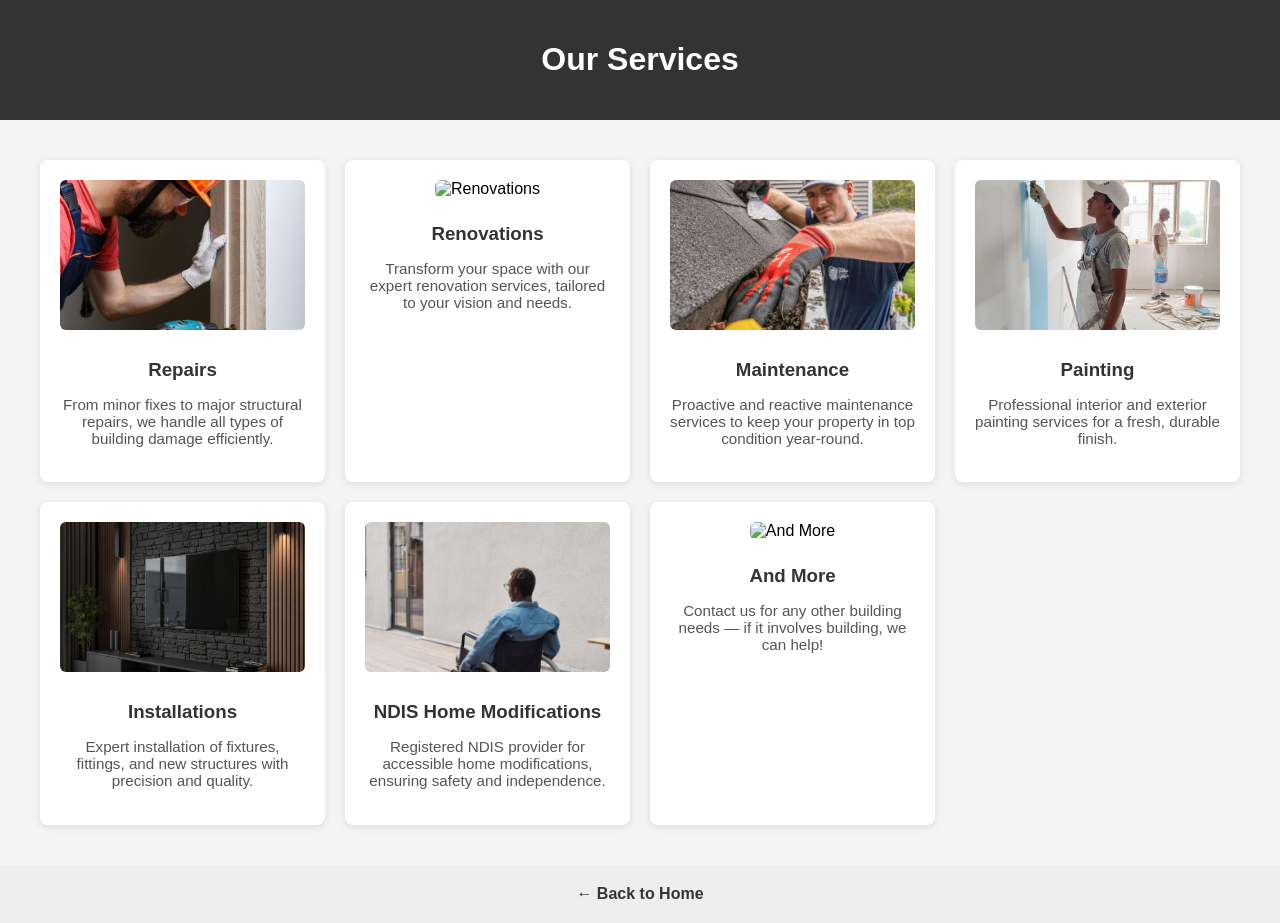
==== services-maintenance.html @ 58e8b1dd "Add services maintenance HTML page This file contains the HTML structure for the services maintenanc" ====
<!DOCTYPE html>
<html lang="en">
<head>
  <meta charset="UTF-8">
  <title>Service Details</title>
  <link rel="stylesheet" href="style.css"> <!-- Update path if your CSS is in a folder -->
  <style>
    body {
      font-family: Arial, sans-serif;
      margin: 0;
      background-color: #f4f4f4;
    }

    header {
      background-color: #333;
      color: white;
      padding: 20px;
      text-align: center;
    }

    .services-grid {
      display: grid;
      grid-template-columns: repeat(auto-fit, minmax(250px, 1fr));
      gap: 20px;
      padding: 40px;
    }

    .service-card {
      background: white;
      border-radius: 8px;
      box-shadow: 0 2px 8px rgba(0,0,0,0.1);
      padding: 20px;
      text-align: center;
    }

    .service-card img {
      width: 100%;
      height: 150px;
      object-fit: cover;
      border-radius: 6px;
      margin-bottom: 15px;
    }

    .service-card h3 {
      margin: 10px 0;
      color: #333;
    }

    .service-card p {
      font-size: 0.95rem;
      color: #555;
    }

    footer {
      text-align: center;
      padding: 20px;
      background-color: #eee;
    }

    footer a {
      color: #333;
      text-decoration: none;
      font-weight: bold;
    }
  </style>
</head>
<body>
  <header>
    <h1>Our Services</h1>
  </header>

  <section class="services-grid">
    <div class="service-card">
      <img src="images/home-repair.jpg" alt="Repairs">
      <h3>Repairs</h3>
      <p>From minor fixes to major structural repairs, we handle all types of building damage efficiently.</p>
    </div>

    <div class="service-card">
      <img src="images/home-renovations.jpg" alt="Renovations">
      <h3>Renovations</h3>
      <p>Transform your space with our expert renovation services, tailored to your vision and needs.</p>
    </div>

    <div class="service-card">
      <img src="images/home-maintenance.jpg" alt="Maintenance">
      <h3>Maintenance</h3>
      <p>Proactive and reactive maintenance services to keep your property in top condition year-round.</p>
    </div>

    <div class="service-card">
      <img src="images/home-painting.jpg" alt="Painting">
      <h3>Painting</h3>
      <p>Professional interior and exterior painting services for a fresh, durable finish.</p>
    </div>

    <div class="service-card">
      <img src="images/home-installation.jpg" alt="Installations">
      <h3>Installations</h3>
      <p>Expert installation of fixtures, fittings, and new structures with precision and quality.</p>
    </div>

    <div class="service-card">
      <img src="images/ndis-home.jpg" alt="NDIS Home Modifications">
      <h3>NDIS Home Modifications</h3>
      <p>Registered NDIS provider for accessible home modifications, ensuring safety and independence.</p>
    </div>

    <div class="service-card">
      <img src="images/and-more.jpg" alt="And More">
      <h3>And More</h3>
      <p>Contact us for any other building needs — if it involves building, we can help!</p>
    </div>
  </section>

  <footer>
    <a href="index.html">← Back to Home</a>
  </footer>
</body>
</html>
---- style.css ----
/*
 * GENERAL STYLING
 * Matches the requested font ('Inter') and sets up common elements.
 */
:root {
    /* Mapped from user's new palette */
    --color-primary: #E94E1B;     /* Primary Red-Orange (Main accent, logo, buttons, headers) */
    --color-secondary: #E94E1B;   /* Used for accent lines, link hovers (Matching Primary) */
    --color-primary-darker: #Eb493a; /* Darker Red-Orange for hover states */
    --color-text-main: #000000;   /* True Black (Main text, strong contrast) */
    --color-text: #333333;        /* Dark Gray (Secondary text, body text) */
    --color-light: #F4F4F4;       /* Light Gray (Backgrounds, borders) */
    --color-white: #FFFFFF;       /* White (Background or text contrast) */

    --font-primary: 'Inter', sans-serif;
}

* {
    box-sizing: border-box;
    margin: 0;
    padding: 0;
}

body {
    font-family: var(--font-primary);
    line-height: 1.6;
    color: var(--color-text); /* Using Dark Gray for softer body text */
    background-color: var(--color-white);
    scroll-behavior: smooth;
}

.container {
    width: 90%;
    max-width: 1200px;
    margin: 0 auto;
    padding: 0 15px;
}

section {
    padding: 80px 0;
    overflow-x: hidden;
}

h1, h2, h3, h4 {
    color: var(--color-text-main); /* Using True Black for headers */
    font-weight: 700;
    line-height: 1.2;
}

h2.section-title {
    text-align: center;
    font-size: 2.5em;
    margin-bottom: 10px;
    position: relative;
}

h2.section-title::after {
    content: '';
    display: block;
    width: 60px;
    height: 4px;
    background-color: var(--color-secondary); /* Primary Red-Orange accent line */
    margin: 10px auto 30px;
    border-radius: 2px;
}

.section-subtitle {
    text-align: center;
    font-size: 1.1em;
    color: var(--color-text);
    margin-bottom: 40px;
}

/* BUTTON STYLES */
.btn-primary, .btn-secondary {
    display: inline-block;
    padding: 10px 25px;
    border-radius: 50px;
    text-decoration: none;
    font-weight: 600;
    transition: background-color 0.3s, transform 0.2s;
    text-transform: uppercase;
    font-size: 0.9em;
}

.btn-primary {
    background-color: var(--color-primary);
    color: var(--color-white);
    border: 2px solid var(--color-primary);
}

.btn-primary:hover {
    background-color: var(--color-primary-darker); /* Darker Red-Orange */
    border-color: var(--color-primary-darker);
    transform: translateY(-2px);
}

.btn-secondary {
    background-color: transparent;
    color: var(--color-primary);
    border: 2px solid var(--color-primary);
}

.btn-secondary:hover {
    background-color: var(--color-primary);
    color: var(--color-white);
}

/*
 * HEADER & NAVIGATION
 */
.site-header {
    position: relative;
    top: 0;
    z-index: 1000;
    transition: background-color 0.3s;
    box-shadow: 0 2px 5px rgba(0, 0, 0, 0.1);
}
/* Increase this value to match your actual header height */
main, .hero-section { 
    margin-top: 80px; /* Try 80px or 100px if 20px isn't enough */
}
/* Top Bar (Contact Info) */
.top-bar {
    background-color: var(--color-text-main); /* Black for strong top bar contrast */
    color: var(--color-light);
    font-size: 0.8em;
    padding: 8px 0;
}

.top-contact {
    display: flex;
    justify-content: flex-end;
    gap: 25px;
}

.top-contact i {
    margin-right: 5px;
}

.top-contact span:first-child {
    margin-right: auto;
    font-weight: 600;
    color: var(--color-primary); /* Primary Red-Orange for emergency highlight */
}

/* Main Navigation */
.main-nav {
    background-color: var(--color-white);
}

.main-nav .container {
    display: flex;
    justify-content: space-between;
    align-items: center;
    padding: 15px 15px;
}

.logo {
    display: flex;
    align-items: center;
    text-decoration: none;
    color: var(--color-text);
}

.logo img {
    height: 50px;
    margin-right: 15px;
}

.logo h1 {
    font-size: 1.5em;
    margin: 0;
    color: var(--color-text-main); /* Black */
}

.logo h2 {
    font-size: 0.8em;
    font-weight: 400;
    color: var(--color-text); /* Dark Gray */
    margin: 0;
    text-transform: uppercase;
}

.nav-links {
    list-style: none;
    display: flex;
    gap: 25px;
}

.nav-links a {
    text-decoration: none;
    color: var(--color-text);
    font-weight: 600;
    padding: 5px 0;
    position: relative;
    transition: color 0.3s;
}

.nav-links a:hover,
.nav-links a.active {
    color: var(--color-secondary); /* Primary Red-Orange */
}

.nav-links a.active::after {
    content: '';
    position: absolute;
    bottom: -5px;
    left: 0;
    width: 100%;
    height: 2px;
    background-color: var(--color-secondary); /* Primary Red-Orange */
}

.hamburger-menu {
    display: none;
    background: none;
    border: none;
    font-size: 1.5em;
    cursor: pointer;
    color: var(--color-primary);
}

/*
 * HERO SECTION
 */
.hero-section {
    background-image: url('images/homerenovation.jpg') !important;
    background-repeat: no-repeat !important;
    background-position: center center !important;
    background-size: cover !important;
    width: 100% !important;
    min-height: 60vh !important;
    display: flex !important;
    align-items: center !important;
    justify-content: center !important;
    position: relative;
    z-index: 1;
}
.hero-overlay {
    position: absolute;
    top: 0;
    left: 0;
    right: 0;
    bottom: 0;
    background-color: rgba(0, 0, 0, 0.5);
}

.hero-content {
    position: relative;
    z-index: 10;
}

.hero-content h1 {
    font-size: 3.5em;
    margin-bottom: 10px;
    color: var(--color-white);
}

.hero-subtitle {
    font-size: 1.5em;
    font-weight: 300;
    margin-bottom: 20px;
    color: var(--color-light);
    letter-spacing: 2px;
}

.hero-description {
    font-size: 1.1em;
    margin-bottom: 30px;
    font-weight: 300;
}

/*
 * PRIMARY SERVICES (Clickable Links)
 */
.primary-services {
    background-color: var(--color-light);
    padding: 50px 0;
}

.service-links-grid {
    display: grid;
    grid-template-columns: repeat(auto-fit, minmax(300px, 1fr));
    gap: 30px;
    align-items: stretch; /* This forces all cards in a row to match the tallest one */
}

.service-card {
    display: flex;          /* Changed from block */
    flex-direction: column; /* Stacks content top-to-bottom */
    background-color: var(--color-white);
    padding: 30px;
    border-radius: 8px;
    text-decoration: none;
    color: var(--color-text);
    box-shadow: 0 4px 10px rgba(0, 0, 0, 0.1);
    transition: transform 0.3s, box-shadow 0.3s;
    text-align: center;
    height: 100%;           /* Fill the grid height */
}

.service-card p {
    font-size: 0.95rem;
    margin-bottom: 15px;
    flex-grow: 1;           /* THIS IS THE TRICK: It grows to fill extra space, pushing the link down */
}

.service-card i {
    font-size: 3em;
    color: var(--color-secondary); /* Primary Red-Orange */
    margin-bottom: 15px;
}

.service-card h3 {
    margin-bottom: 10px;
    color: var(--color-primary);
    font-size: 1.4em;
}

.service-card p {
    font-size: 0.95rem;
    margin-bottom: 15px;
    flex-grow: 1; /* Add this line to push the link down */
    display: flex;
    align-items: center; /* This centers the text vertically in the extra space */0
}

.cta-link {
    display: block;
    color: var(--color-secondary); /* Primary Red-Orange */
    font-weight: 600;
}

/*
 * SERVICES OVERVIEW
 */
.services-overview {
    background-color: var(--color-white);
}

.service-list-grid {
    display: grid;
    grid-template-columns: repeat(auto-fit, minmax(250px, 1fr));
    gap: 30px;
    margin-top: 40px;
}

.services-overview h3 {
    font-size: 1.3em;
    margin-bottom: 10px;
    border-left: 4px solid var(--color-secondary); /* Primary Red-Orange border */
    padding-left: 10px;
}

.services-overview div {
    padding: 20px;
    border-radius: 5px;
    background-color: var(--color-light);
}

/*
 * SERVICE AREAS
 */
.service-areas-section {
    background-color: var(--color-white);
}

.area-list {
    columns: 4;
    -webkit-columns: 4;
    -moz-columns: 4;
    list-style-type: none;
    padding: 0;
    font-size: 1em;
    margin: 0 auto;
    max-width: 900px;
    padding-top: 20px;
}

.area-list li {
    padding: 5px 0;
    color: var(--color-text);
}


/*
 * ABOUT US
 */
.about-section {
    background-color: var(--color-light);
}

.about-section p {
    margin-bottom: 15px;
    text-align: justify;
}

/*
 * NDIS SECTION
 */
.ndis-section {
    background-color: var(--color-light); /* Changed light blue to Light Gray */
    text-align: center;
}

.ndis-content-wrapper {
    max-width: 800px;
    margin: 0 auto;
}

.ndis-logo {
    height: 80px;
    margin-bottom: 20px;
}

.ndis-content-wrapper h2 {
    color: var(--color-primary); /* Changed to Primary Red-Orange */
}

.ndis-content-wrapper p {
    font-size: 1.1em;
    margin-bottom: 20px;
}

/*
 * PORTFOLIO
 */
.portfolio {
    background-color: var(--color-white);
}

.portfolio-grid {
    display: grid;
    grid-template-columns: 1fr;
    gap: 50px;
}

.portfolio-item {
    padding: 20px;
    border: 1px solid #ddd;
    border-radius: 8px;
}

.portfolio-item h3 {
    margin-bottom: 15px;
    color: var(--color-secondary); /* Primary Red-Orange */
    font-size: 1.6em;
}

.image-pair-gallery {
    display: flex;
    flex-wrap: wrap;
    gap: 20px;
    justify-content: center;
    margin: 20px 0;
}

.image-pair-gallery img {
    width: 100%;
    max-width: 45%;
    height: auto;
    border-radius: 5px;
    box-shadow: 0 2px 4px rgba(0, 0, 0, 0.1);
    object-fit: cover;
}

.contact-cta-text {
    text-align: center;
    margin-top: 40px;
    font-size: 1.2em;
}

.contact-cta-link {
    color: var(--color-secondary); /* Primary Red-Orange */
    font-weight: 600;
    text-decoration: none;
}

.contact-cta-link:hover {
    text-decoration: underline;
}

/*
 * TESTIMONIALS
 */
.testimonials {
    background-color: var(--color-light);
}

.testimonial-grid {
    display: grid;
    grid-template-columns: repeat(auto-fit, minmax(300px, 1fr));
    gap: 30px;
    margin-top: 40px;
}

.testimonial-item {
    background-color: var(--color-white);
    padding: 25px;
    border-radius: 8px;
    box-shadow: 0 4px 8px rgba(0, 0, 0, 0.05);
    border-left: 5px solid var(--color-secondary); /* Primary Red-Orange accent */
}

.testimonial-item .quote {
    font-style: italic;
    margin-bottom: 15px;
    color: var(--color-text);
    font-size: 0.95em;
}

.testimonial-author {
    font-weight: 700;
    text-align: right;
    color: var(--color-primary);
}

/*
 * CONTACT SECTION (FORM)
 */
.contact-section {
    background-color: var(--color-white);
}

.contact-grid {
    display: grid;
    grid-template-columns: 1fr 1.5fr;
    gap: 50px;
    align-items: flex-start;
}

.contact-info-col h2 {
    font-size: 2em;
    margin-bottom: 20px;
}

.contact-details {
    margin-top: 30px;
}

.contact-details p {
    margin-bottom: 15px;
    font-size: 1.1em;
}

.contact-details a {
    color: var(--color-secondary); /* Primary Red-Orange */
    text-decoration: none;
}

.emergency-contact {
    font-weight: 600;
    color: var(--color-primary); /* Primary Red-Orange for emergency highlight */
}

/* Form Styles */
.contact-form-col h3 {
    color: var(--color-primary);
    margin-bottom: 20px;
    font-size: 1.8em;
}

.contact-form {
    background-color: var(--color-light);
    padding: 30px;
    border-radius: 8px;
    box-shadow: 0 4px 10px rgba(0, 0, 0, 0.1);
}

.form-group {
    margin-bottom: 18px;
}

.form-group label {
    display: block;
    font-weight: 600;
    margin-bottom: 5px;
    color: var(--color-text);
}

.form-group input[type="text"],
.form-group input[type="email"],
.form-group input[type="tel"],
.form-group textarea {
    width: 100%;
    padding: 12px;
    border: 1px solid #ccc;
    border-radius: 5px;
    font-size: 1em;
    font-family: var(--font-primary);
    transition: border-color 0.3s;
}

.form-group input:focus,
.form-group textarea:focus {
    border-color: var(--color-secondary); /* Primary Red-Orange focus border */
    outline: none;
}

/*
 * FOOTER
 */
.site-footer {
    background-color: var(--color-text-main); /* Black footer for strong contrast */
    color: var(--color-light);
    padding: 50px 0 20px;
}

.footer-content {
    display: grid;
    grid-template-columns: repeat(auto-fit, minmax(200px, 1fr));
    gap: 30px;
    border-bottom: 1px solid rgba(255, 255, 255, 0.1);
    padding-bottom: 30px;
    margin-bottom: 20px;
}

.footer-column h4 {
    color: var(--color-white);
    font-size: 1.2em;
    margin-bottom: 15px;
}

.footer-column a {
    color: var(--color-light);
    text-decoration: none;
    transition: color 0.3s;
}

.footer-column a:hover {
    color: var(--color-secondary); /* Primary Red-Orange */
}

.logo-footer {
    display: flex;
    align-items: center;
    margin-bottom: 15px;
}

.logo-footer img {
    height: 40px;
}

.logo-footer h3, .logo-footer h4 {
    color: var(--color-white);
    margin: 0;
    line-height: 1.2;
}

.logo-footer h3 {
    font-size: 1.2em;
}

.logo-footer h4 {
    font-size: 0.7em;
    font-weight: 300;
}

.footer-column ul {
    list-style: none;
}

.footer-column ul li {
    margin-bottom: 8px;
}

.contact-info-footer i {
    margin-right: 10px;
}

.social-links {
    margin-top: 20px;
    display: flex;
    gap: 15px;
}

.social-links a {
    display: inline-flex;
    justify-content: center;
    align-items: center;
    width: 35px;
    height: 35px;
    border: 1px solid var(--color-light);
    border-radius: 50%;
    font-size: 1.1em;
    color: var(--color-light);
    transition: background-color 0.3s, color 0.3s;
}

.social-links a:hover {
    background-color: var(--color-secondary); /* Primary Red-Orange */
    border-color: var(--color-secondary);
    color: var(--color-white);
}

.footer-bottom {
    text-align: center;
    font-size: 0.85em;
    padding-top: 10px;
}

.ndis-provider-footer {
    margin-top: 5px;
    color: #aaa;
}

/*
 * COOKIE CONSENT BANNER
 */
.cookie-consent {
    position: fixed;
    bottom: 0;
    left: 0;
    right: 0;
    background-color: rgba(0, 0, 0, 0.9);
    color: var(--color-white);
    padding: 15px 20px;
    display: none;
    justify-content: space-between;
    align-items: center;
    font-size: 0.9em;
    z-index: 10000;
}

.cookie-consent a {
    color: var(--color-secondary); /* Primary Red-Orange */
    text-decoration: none;
}

.cookie-accept-btn {
    background-color: var(--color-secondary); /* Primary Red-Orange */
    color: var(--color-white);
    border: none;
    padding: 8px 15px;
    border-radius: 5px;
    cursor: pointer;
    font-weight: 600;
    transition: background-color 0.3s;
}

.cookie-accept-btn:hover {
    background-color: var(--color-primary-darker); /* Darker Red-Orange */
}

/*
 * SCROLL EFFECT ANIMATION CLASSES
 */
.fade-in-on-scroll {
    opacity: 0;
    transform: translateY(20px);
    transition: opacity 0.6s ease-out, transform 0.6s ease-out;
}

.fade-in-on-scroll.visible {
    opacity: 1;
    transform: translateY(0);
}

/*
 * RESPONSIVE DESIGN (Media Queries)
 */

/* Tablets and smaller desktops */
@media (max-width: 1024px) {
    .area-list {
        columns: 3;
        -webkit-columns: 3;
        -moz-columns: 3;
    }
}

/* Mobile devices */
@media (max-width: 768px) {
    .top-bar {
        padding: 5px 0;
    }
    
    .top-contact {
        flex-direction: column;
        align-items: flex-start;
        gap: 5px;
    }
    .top-contact span:first-child {
        margin-right: 0;
        text-align: center;
        width: 100%;
    }

    .main-nav .container {
        flex-wrap: wrap;
    }

    .logo {
        margin-bottom: 10px;
    }

    .logo h1 {
        font-size: 1.2em;
    }

    .logo h2 {
        font-size: 0.7em;
    }

    .hamburger-menu {
        display: block;
        order: 2;
        margin-left: auto;
    }

    .nav-links {
        flex-direction: row;
        width: 100%;
        display: none;
        order: 3;
        padding-top: 15px;
    }

    .nav-links.active {
        display: flex;
    }

    .nav-links li {
        text-align: center;
        padding: 10px 0;
        border-top: 1px solid #eee;
    }
    
    .nav-links a {
        padding: 10px 0;
        display: block;
    }

    .hero-content h1 {
        font-size: 2.5em;
    }

    .hero-subtitle {
        font-size: 1.2em;
    }
    
    .contact-grid {
        grid-template-columns: 1fr;
        gap: 30px;
    }

    .area-list {
        columns: 2;
        -webkit-columns: 2;
        -moz-columns: 2;
    }

    .image-pair-gallery img {
        max-width: 100%;
    }

    .footer-content {
        grid-template-columns: 1fr;
    }

    .cookie-consent {
        flex-direction: column;
        gap: 10px;
        align-items: flex-start;
        text-align: left;
    }
}
/* NEW RULE: Center the "New Service" message */
.center-text-message {
    text-align: center;
    width: 100%; 
    margin: 60px 0; 
    font-size: 1.2em;
    color: var(--color-primary); 
    font-weight: 700;
}
.hero-section {
  position: relative;
  height: 100vh; /* full screen height */
  background-image: url("images/hero-bg.jpg"); /* path to your image */
  background-size: cover;
  background-position: center;
  display: flex;
  align-items: center;
  justify-content: center;
  color: white;
}

.hero-overlay {
  position: absolute;
  inset: 0;
  background: rgba(0, 0, 0, 0.5); /* dark overlay */
}

.hero-content {
  position: relative;
  z-index: 1;
  text-align: center;
}
/* Add this to your style.css file */
.footer-form input, 
.footer-form textarea,
.footer-form button {
    width: 100%; /* Makes inputs fill the column width */
    margin-bottom: 8px; /* Adds space between fields */
    padding: 8px;
    box-sizing: border-box; /* Ensures padding doesn't widen the elements */
}
.footer-form textarea {
    resize: vertical; /* Allows users to resize vertically but not horizontally */

}
/* Force the navigation list to stay in one row */
.nav-links {
    display: flex !important;
    flex-direction: row !important;
    flex-wrap: nowrap !important; /* Forces items to stay side-by-side */
    justify-content: flex-end !important;
    align-items: center !important;
    gap: 1.5rem !important;
}

/* Prevent the text inside the links from breaking into two lines */
.nav-links li a {
    white-space: nowrap !important; 
    display: inline-block !important;
}
/* HEADER: Stays at the top and moves away when scrolling */
header.main-header {
    position: relative !important; /* Changed from absolute to ensure it stays in document flow */
    width: 100% !important;
    display: flex !important;
    align-items: center !important;
    justify-content: space-between !important;
    background: #ffffff !important;
    padding: 15px 40px !important;
    box-sizing: border-box !important;
    z-index: 100 !important;
}

/* LEFT SIDE: Logo and Company Name */
.brand-container {
    display: flex !important;
    align-items: center !important;
    gap: 12px !important;
    flex: 1 !important; 
}

.site-logo {
    height: 45px !important; 
    width: auto !important;
}

.brand-text h1 {
    font-size: 18px !important;
    font-weight: 800 !important;
    margin: 0 !important;
    color: #000000 !important; /* Ensure black for visibility */
}

/* CENTER: Navigation Links (Fixing visibility) */
.nav-menu {
    display: flex !important;
    justify-content: center !important;
    flex: 2 !important; 
    list-style: none !important;
    gap: 20px !important;
    margin: 0 !important;
    padding: 0 !important;
}

.nav-menu a {
    text-decoration: none !important;
    color: #333333 !important; /* Ensure color is defined */
    font-weight: 600 !important;
    visibility: visible !important; /* Force visibility */
}

/* Spacer for perfect centering */
.header-right-spacer { flex: 1 !important; }

/* FOOTER LAYOUT: Logo, Name, then Columns below */
footer.main-footer {
    display: flex !important;
    flex-direction: column !important;
    align-items: center !important;
    padding: 50px 20px !important;
    background-color: #222222 !important; /* Dark background */
    text-align: center !important;
}

/* FOOTER LOGO: Forced small size */
footer .footer-logo, footer img {
    height: 45px !important;
    width: auto !important;
    margin-bottom: 10px !important;
}

/* FOOTER COMPANY NAME: Visible White Text */
.footer-company-name {
    color: #ffffff !important; 
    font-size: 20px !important;
    font-weight: 800 !important;
    margin: 0 !important;
}

/* FOOTER SUBTITLE: Visible Blue Text */
.footer-subtitle {
    color: #5dade2 !important; /* Lighter blue for visibility on dark bg */
    font-size: 14px !important;
    margin: 5px 0 30px 0 !important;
}

/* COLUMNS: Below the branding */
.footer-columns-wrapper {
    display: flex !important;
    justify-content: center !important;
    gap: 60px !important;
    width: 100% !important;
    border-top: 1px solid #444 !important;
    padding-top: 30px !important;
}

.footer-columns-wrapper h4 {
    color: #ff4500 !important; /* Orange headers */
    font-weight: bold !important;
}
/* =========================================
   REVISED 3-COLUMN FOOTER 
   Matches your HTML: .site-footer & .footer-grid
   ========================================= */

.site-footer {
    background-color: #000000 !important;
    color: #ffffff !important;
    padding: 60px 0 40px !important;
}

/* This creates the 3-column side-by-side layout */
.footer-grid {
    display: flex !important;
    justify-content: space-between !important;
    align-items: flex-start !important;
    gap: 40px !important;
    max-width: 1200px !important;
    margin: 0 auto !important;
    padding: 0 20px !important;
}

/* Column 1: Branding */
.footer-branding {
    flex: 1.5 !important; /* Makes the branding area slightly wider */
}

.logo-group {
    display: flex !important;
    align-items: center !important;
    gap: 15px !important;
    margin-bottom: 15px !important;
}

.footer-logo {
    height: 50px !important;
    width: auto !important;
}

.footer-title {
    color: #ffffff !important;
    font-size: 1.4rem !important;
    margin: 0 !important;
}

.footer-tagline {
    color: #5dade2 !important; /* Light blue for visibility */
    font-size: 0.9rem !important;
    margin: 0 !important;
}

.footer-abn {
    color: #bbbbbb !important;
    font-size: 0.85rem !important;
    margin-top: 10px !important;
}

/* Columns 2 & 3: Services & Company */
.footer-column {
    flex: 1 !important;
}

.footer-column h3 {
    color: var(--color-primary) !important; /* Your #E94E1B Orange */
    font-size: 1.2rem !important;
    margin-bottom: 20px !important;
    text-transform: uppercase !important;
}

.footer-column ul {
    list-style: none !important;
    padding: 0 !important;
}

.footer-column li {
    margin-bottom: 10px !important;
}

.footer-column a {
    color: #ffffff !important;
    text-decoration: none !important;
    transition: color 0.3s !important;
}

.footer-column a:hover {
    color: var(--color-primary) !important;
}

/* Mobile Responsive: Stacks columns on small screens */
@media (max-width: 768px) {
    .footer-grid {
        flex-direction: column !important;
        text-align: center !important;
    }
    
    .logo-group {
        justify-content: center !important;
    }
}
/* MOBILE CENTER ALIGNMENT */
@media screen and (max-width: 768px) {
    .site-footer {
        padding: 40px 0; /* Adjust padding for mobile */
    }

    .footer-content {
        display: flex;
        flex-direction: column;
        align-items: center;
        text-align: center;
    }

    .footer-column {
        width: 100%;
        margin-bottom: 30px;
        display: flex;
        flex-direction: column;
        align-items: center; /* This centers the links and headings */
    }

    .footer-column h4 {
        margin-bottom: 15px;
    }
}
@media screen and (max-width: 768px) {
    /* Reduce header padding to save space */
    .site-header {
        padding: 10px 0;
    }

    /* Compress the logo size so the menu can fit next to it or right below */
    .logo img {
        max-height: 40px; 
    }

    /* Make the navigation links horizontal and small */
    .nav-menu {
        display: flex;
        flex-direction: row; /* Keep items in a row */
        justify-content: center;
        flex-wrap: wrap;    /* Wrap to a second line if there are too many */
        gap: 10px;          /* Space between Home, About Us, etc. */
        padding: 5px 0;
    }

    .nav-menu a {
        font-size: 13px;    /* Smaller text for mobile */
        padding: 5px 8px;
    }
}
/* Temporarily hide the error message area */
.error-message, .gm-err-container {
    display: none !important;
}
@media screen and (max-width: 768px) {
    /* 1. This stops the header from blocking the page */
    .site-header {
        position: relative !important;
        padding: 10px 0 !important;
    }

    /* 2. This compresses the menu into a horizontal row */
    .nav-links {
        display: flex !important;
        flex-direction: row !important; /* Forces Home, About, etc. to be side-by-side */
        flex-wrap: wrap !important;     /* Allows a second row if it's too tight */
        justify-content: center !important;
        gap: 8px !important;            /* Tightens space between links */
        padding: 5px 0 !important;
    }

    /* 3. Make the text smaller so it fits */
    .nav-links a {
        font-size: 12px !important;
        padding: 4px 6px !important;
    }
}
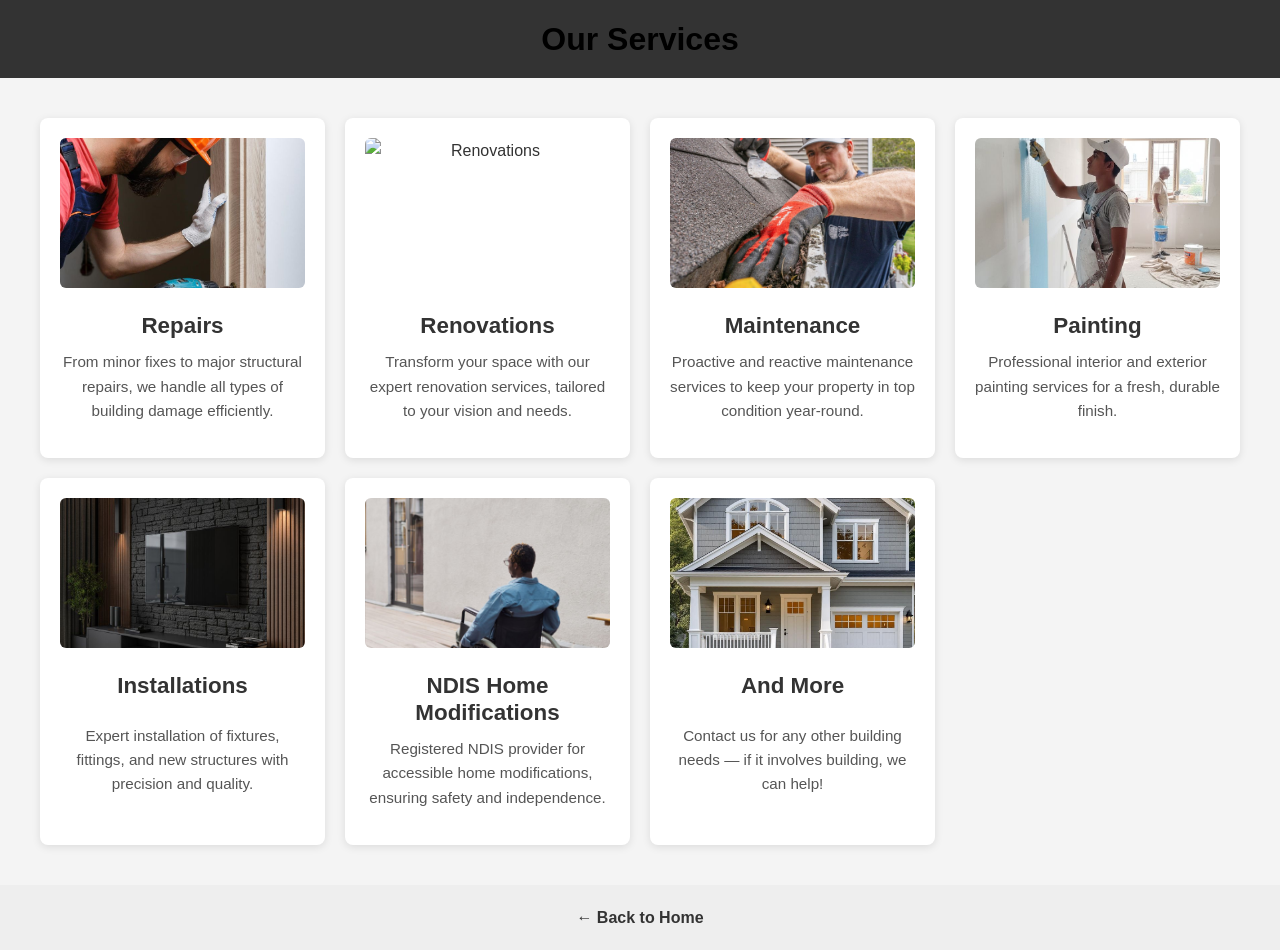
==== commit 42f7beab: "Update image source for renovations service" ====
--- a/services-maintenance.html
+++ b/services-maintenance.html
@@ -77,7 +77,7 @@
     </div>
 
     <div class="service-card">
-      <img src="images/home-renovations.jpg" alt="Renovations">
+      <img src="images/kitchen-renovation.jpg" alt="Renovations">
       <h3>Renovations</h3>
       <p>Transform your space with our expert renovation services, tailored to your vision and needs.</p>
     </div>
--- a/style.css
+++ b/style.css
@@ -1,980 +1,980 @@
 /*
- * GENERAL STYLING
- * Matches the requested font ('Inter') and sets up common elements.
- */
+ * GENERAL STYLING
+ * Matches the requested font ('Inter') and sets up common elements.
+ */
 :root {
-    /* Mapped from user's new palette */
-    --color-primary: #E94E1B;     /* Primary Red-Orange (Main accent, logo, buttons, headers) */
-    --color-secondary: #E94E1B;   /* Used for accent lines, link hovers (Matching Primary) */
-    --color-primary-darker: #Eb493a; /* Darker Red-Orange for hover states */
-    --color-text-main: #000000;   /* True Black (Main text, strong contrast) */
-    --color-text: #333333;        /* Dark Gray (Secondary text, body text) */
-    --color-light: #F4F4F4;       /* Light Gray (Backgrounds, borders) */
-    --color-white: #FFFFFF;       /* White (Background or text contrast) */
-
-    --font-primary: 'Inter', sans-serif;
+    /* Mapped from user's new palette */
+    --color-primary: #E94E1B;     /* Primary Red-Orange (Main accent, logo, buttons, headers) */
+    --color-secondary: #E94E1B;   /* Used for accent lines, link hovers (Matching Primary) */
+    --color-primary-darker: #Eb493a; /* Darker Red-Orange for hover states */
+    --color-text-main: #000000;   /* True Black (Main text, strong contrast) */
+    --color-text: #333333;        /* Dark Gray (Secondary text, body text) */
+    --color-light: #F4F4F4;       /* Light Gray (Backgrounds, borders) */
+    --color-white: #FFFFFF;       /* White (Background or text contrast) */
+
+    --font-primary: 'Inter', sans-serif;
 }
 
 * {
-    box-sizing: border-box;
-    margin: 0;
-    padding: 0;
+    box-sizing: border-box;
+    margin: 0;
+    padding: 0;
 }
 
 body {
-    font-family: var(--font-primary);
-    line-height: 1.6;
-    color: var(--color-text); /* Using Dark Gray for softer body text */
-    background-color: var(--color-white);
-    scroll-behavior: smooth;
+    font-family: var(--font-primary);
+    line-height: 1.6;
+    color: var(--color-text); /* Using Dark Gray for softer body text */
+    background-color: var(--color-white);
+    scroll-behavior: smooth;
 }
 
 .container {
-    width: 90%;
-    max-width: 1200px;
-    margin: 0 auto;
-    padding: 0 15px;
+    width: 90%;
+    max-width: 1200px;
+    margin: 0 auto;
+    padding: 0 15px;
 }
 
 section {
-    padding: 80px 0;
-    overflow-x: hidden;
+    padding: 80px 0;
+    overflow-x: hidden;
 }
 
 h1, h2, h3, h4 {
-    color: var(--color-text-main); /* Using True Black for headers */
-    font-weight: 700;
-    line-height: 1.2;
+    color: var(--color-text-main); /* Using True Black for headers */
+    font-weight: 700;
+    line-height: 1.2;
 }
 
 h2.section-title {
-    text-align: center;
-    font-size: 2.5em;
-    margin-bottom: 10px;
-    position: relative;
+    text-align: center;
+    font-size: 2.5em;
+    margin-bottom: 10px;
+    position: relative;
 }
 
 h2.section-title::after {
-    content: '';
-    display: block;
-    width: 60px;
-    height: 4px;
-    background-color: var(--color-secondary); /* Primary Red-Orange accent line */
-    margin: 10px auto 30px;
-    border-radius: 2px;
+    content: '';
+    display: block;
+    width: 60px;
+    height: 4px;
+    background-color: var(--color-secondary); /* Primary Red-Orange accent line */
+    margin: 10px auto 30px;
+    border-radius: 2px;
 }
 
 .section-subtitle {
-    text-align: center;
-    font-size: 1.1em;
-    color: var(--color-text);
-    margin-bottom: 40px;
+    text-align: center;
+    font-size: 1.1em;
+    color: var(--color-text);
+    margin-bottom: 40px;
 }
 
 /* BUTTON STYLES */
 .btn-primary, .btn-secondary {
-    display: inline-block;
-    padding: 10px 25px;
-    border-radius: 50px;
-    text-decoration: none;
-    font-weight: 600;
-    transition: background-color 0.3s, transform 0.2s;
-    text-transform: uppercase;
-    font-size: 0.9em;
+    display: inline-block;
+    padding: 10px 25px;
+    border-radius: 50px;
+    text-decoration: none;
+    font-weight: 600;
+    transition: background-color 0.3s, transform 0.2s;
+    text-transform: uppercase;
+    font-size: 0.9em;
 }
 
 .btn-primary {
-    background-color: var(--color-primary);
-    color: var(--color-white);
-    border: 2px solid var(--color-primary);
+    background-color: var(--color-primary);
+    color: var(--color-white);
+    border: 2px solid var(--color-primary);
 }
 
 .btn-primary:hover {
-    background-color: var(--color-primary-darker); /* Darker Red-Orange */
-    border-color: var(--color-primary-darker);
-    transform: translateY(-2px);
+    background-color: var(--color-primary-darker); /* Darker Red-Orange */
+    border-color: var(--color-primary-darker);
+    transform: translateY(-2px);
 }
 
 .btn-secondary {
-    background-color: transparent;
-    color: var(--color-primary);
-    border: 2px solid var(--color-primary);
+    background-color: transparent;
+    color: var(--color-primary);
+    border: 2px solid var(--color-primary);
 }
 
 .btn-secondary:hover {
-    background-color: var(--color-primary);
-    color: var(--color-white);
-}
-
-/*
- * HEADER & NAVIGATION
- */
+    background-color: var(--color-primary);
+    color: var(--color-white);
+}
+
+/*
+ * HEADER & NAVIGATION
+ */
 .site-header {
-    position: relative;
-    top: 0;
-    z-index: 1000;
-    transition: background-color 0.3s;
-    box-shadow: 0 2px 5px rgba(0, 0, 0, 0.1);
+    position: relative;
+    top: 0;
+    z-index: 1000;
+    transition: background-color 0.3s;
+    box-shadow: 0 2px 5px rgba(0, 0, 0, 0.1);
 }
 /* Increase this value to match your actual header height */
-main, .hero-section { 
-    margin-top: 80px; /* Try 80px or 100px if 20px isn't enough */
+main, .hero-section { 
+    margin-top: 80px; /* Try 80px or 100px if 20px isn't enough */
 }
 /* Top Bar (Contact Info) */
 .top-bar {
-    background-color: var(--color-text-main); /* Black for strong top bar contrast */
-    color: var(--color-light);
-    font-size: 0.8em;
-    padding: 8px 0;
+    background-color: var(--color-text-main); /* Black for strong top bar contrast */
+    color: var(--color-light);
+    font-size: 0.8em;
+    padding: 8px 0;
 }
 
 .top-contact {
-    display: flex;
-    justify-content: flex-end;
-    gap: 25px;
+    display: flex;
+    justify-content: flex-end;
+    gap: 25px;
 }
 
 .top-contact i {
-    margin-right: 5px;
+    margin-right: 5px;
 }
 
 .top-contact span:first-child {
-    margin-right: auto;
-    font-weight: 600;
-    color: var(--color-primary); /* Primary Red-Orange for emergency highlight */
+    margin-right: auto;
+    font-weight: 600;
+    color: var(--color-primary); /* Primary Red-Orange for emergency highlight */
 }
 
 /* Main Navigation */
 .main-nav {
-    background-color: var(--color-white);
+    background-color: var(--color-white);
 }
 
 .main-nav .container {
-    display: flex;
-    justify-content: space-between;
-    align-items: center;
-    padding: 15px 15px;
+    display: flex;
+    justify-content: space-between;
+    align-items: center;
+    padding: 15px 15px;
 }
 
 .logo {
-    display: flex;
-    align-items: center;
-    text-decoration: none;
-    color: var(--color-text);
+    display: flex;
+    align-items: center;
+    text-decoration: none;
+    color: var(--color-text);
 }
 
 .logo img {
-    height: 50px;
-    margin-right: 15px;
+    height: 50px;
+    margin-right: 15px;
 }
 
 .logo h1 {
-    font-size: 1.5em;
-    margin: 0;
-    color: var(--color-text-main); /* Black */
+    font-size: 1.5em;
+    margin: 0;
+    color: var(--color-text-main); /* Black */
 }
 
 .logo h2 {
-    font-size: 0.8em;
-    font-weight: 400;
-    color: var(--color-text); /* Dark Gray */
-    margin: 0;
-    text-transform: uppercase;
+    font-size: 0.8em;
+    font-weight: 400;
+    color: var(--color-text); /* Dark Gray */
+    margin: 0;
+    text-transform: uppercase;
 }
 
 .nav-links {
-    list-style: none;
-    display: flex;
-    gap: 25px;
+    list-style: none;
+    display: flex;
+    gap: 25px;
 }
 
 .nav-links a {
-    text-decoration: none;
-    color: var(--color-text);
-    font-weight: 600;
-    padding: 5px 0;
-    position: relative;
-    transition: color 0.3s;
+    text-decoration: none;
+    color: var(--color-text);
+    font-weight: 600;
+    padding: 5px 0;
+    position: relative;
+    transition: color 0.3s;
 }
 
 .nav-links a:hover,
 .nav-links a.active {
-    color: var(--color-secondary); /* Primary Red-Orange */
+    color: var(--color-secondary); /* Primary Red-Orange */
 }
 
 .nav-links a.active::after {
-    content: '';
-    position: absolute;
-    bottom: -5px;
-    left: 0;
-    width: 100%;
-    height: 2px;
-    background-color: var(--color-secondary); /* Primary Red-Orange */
+    content: '';
+    position: absolute;
+    bottom: -5px;
+    left: 0;
+    width: 100%;
+    height: 2px;
+    background-color: var(--color-secondary); /* Primary Red-Orange */
 }
 
 .hamburger-menu {
-    display: none;
-    background: none;
-    border: none;
-    font-size: 1.5em;
-    cursor: pointer;
-    color: var(--color-primary);
-}
-
-/*
- * HERO SECTION
- */
+    display: none;
+    background: none;
+    border: none;
+    font-size: 1.5em;
+    cursor: pointer;
+    color: var(--color-primary);
+}
+
+/*
+ * HERO SECTION
+ */
 .hero-section {
-    background-image: url('images/homerenovation.jpg') !important;
-    background-repeat: no-repeat !important;
-    background-position: center center !important;
-    background-size: cover !important;
-    width: 100% !important;
-    min-height: 60vh !important;
-    display: flex !important;
-    align-items: center !important;
-    justify-content: center !important;
-    position: relative;
-    z-index: 1;
+    background-image: url('images/home-renovation.jpg') !important;
+    background-repeat: no-repeat !important;
+    background-position: center center !important;
+    background-size: cover !important;
+    width: 100% !important;
+    min-height: 60vh !important;
+    display: flex !important;
+    align-items: center !important;
+    justify-content: center !important;
+    position: relative;
+    z-index: 1;
 }
 .hero-overlay {
-    position: absolute;
-    top: 0;
-    left: 0;
-    right: 0;
-    bottom: 0;
-    background-color: rgba(0, 0, 0, 0.5);
+    position: absolute;
+    top: 0;
+    left: 0;
+    right: 0;
+    bottom: 0;
+    background-color: rgba(0, 0, 0, 0.5);
 }
 
 .hero-content {
-    position: relative;
-    z-index: 10;
+    position: relative;
+    z-index: 10;
 }
 
 .hero-content h1 {
-    font-size: 3.5em;
-    margin-bottom: 10px;
-    color: var(--color-white);
+    font-size: 3.5em;
+    margin-bottom: 10px;
+    color: var(--color-white);
 }
 
 .hero-subtitle {
-    font-size: 1.5em;
-    font-weight: 300;
-    margin-bottom: 20px;
-    color: var(--color-light);
-    letter-spacing: 2px;
+    font-size: 1.5em;
+    font-weight: 300;
+    margin-bottom: 20px;
+    color: var(--color-light);
+    letter-spacing: 2px;
 }
 
 .hero-description {
-    font-size: 1.1em;
-    margin-bottom: 30px;
-    font-weight: 300;
-}
-
-/*
- * PRIMARY SERVICES (Clickable Links)
- */
+    font-size: 1.1em;
+    margin-bottom: 30px;
+    font-weight: 300;
+}
+
+/*
+ * PRIMARY SERVICES (Clickable Links)
+ */
 .primary-services {
-    background-color: var(--color-light);
-    padding: 50px 0;
+    background-color: var(--color-light);
+    padding: 50px 0;
 }
 
 .service-links-grid {
-    display: grid;
-    grid-template-columns: repeat(auto-fit, minmax(300px, 1fr));
-    gap: 30px;
-    align-items: stretch; /* This forces all cards in a row to match the tallest one */
+    display: grid;
+    grid-template-columns: repeat(auto-fit, minmax(300px, 1fr));
+    gap: 30px;
+    align-items: stretch; /* This forces all cards in a row to match the tallest one */
 }
 
 .service-card {
-    display: flex;          /* Changed from block */
-    flex-direction: column; /* Stacks content top-to-bottom */
-    background-color: var(--color-white);
-    padding: 30px;
-    border-radius: 8px;
-    text-decoration: none;
-    color: var(--color-text);
-    box-shadow: 0 4px 10px rgba(0, 0, 0, 0.1);
-    transition: transform 0.3s, box-shadow 0.3s;
-    text-align: center;
-    height: 100%;           /* Fill the grid height */
+    display: flex;          /* Changed from block */
+    flex-direction: column; /* Stacks content top-to-bottom */
+    background-color: var(--color-white);
+    padding: 30px;
+    border-radius: 8px;
+    text-decoration: none;
+    color: var(--color-text);
+    box-shadow: 0 4px 10px rgba(0, 0, 0, 0.1);
+    transition: transform 0.3s, box-shadow 0.3s;
+    text-align: center;
+    height: 100%;           /* Fill the grid height */
 }
 
 .service-card p {
-    font-size: 0.95rem;
-    margin-bottom: 15px;
-    flex-grow: 1;           /* THIS IS THE TRICK: It grows to fill extra space, pushing the link down */
+    font-size: 0.95rem;
+    margin-bottom: 15px;
+    flex-grow: 1;           /* THIS IS THE TRICK: It grows to fill extra space, pushing the link down */
 }
 
 .service-card i {
-    font-size: 3em;
-    color: var(--color-secondary); /* Primary Red-Orange */
-    margin-bottom: 15px;
+    font-size: 3em;
+    color: var(--color-secondary); /* Primary Red-Orange */
+    margin-bottom: 15px;
 }
 
 .service-card h3 {
-    margin-bottom: 10px;
-    color: var(--color-primary);
-    font-size: 1.4em;
+    margin-bottom: 10px;
+    color: var(--color-primary);
+    font-size: 1.4em;
 }
 
 .service-card p {
-    font-size: 0.95rem;
-    margin-bottom: 15px;
-    flex-grow: 1; /* Add this line to push the link down */
-    display: flex;
-    align-items: center; /* This centers the text vertically in the extra space */0
+    font-size: 0.95rem;
+    margin-bottom: 15px;
+    flex-grow: 1; /* Add this line to push the link down */
+    display: flex;
+    align-items: center; /* This centers the text vertically in the extra space */0
 }
 
 .cta-link {
-    display: block;
-    color: var(--color-secondary); /* Primary Red-Orange */
-    font-weight: 600;
-}
-
-/*
- * SERVICES OVERVIEW
- */
+    display: block;
+    color: var(--color-secondary); /* Primary Red-Orange */
+    font-weight: 600;
+}
+
+/*
+ * SERVICES OVERVIEW
+ */
 .services-overview {
-    background-color: var(--color-white);
+    background-color: var(--color-white);
 }
 
 .service-list-grid {
-    display: grid;
-    grid-template-columns: repeat(auto-fit, minmax(250px, 1fr));
-    gap: 30px;
-    margin-top: 40px;
+    display: grid;
+    grid-template-columns: repeat(auto-fit, minmax(250px, 1fr));
+    gap: 30px;
+    margin-top: 40px;
 }
 
 .services-overview h3 {
-    font-size: 1.3em;
-    margin-bottom: 10px;
-    border-left: 4px solid var(--color-secondary); /* Primary Red-Orange border */
-    padding-left: 10px;
+    font-size: 1.3em;
+    margin-bottom: 10px;
+    border-left: 4px solid var(--color-secondary); /* Primary Red-Orange border */
+    padding-left: 10px;
 }
 
 .services-overview div {
-    padding: 20px;
-    border-radius: 5px;
-    background-color: var(--color-light);
-}
-
-/*
- * SERVICE AREAS
- */
+    padding: 20px;
+    border-radius: 5px;
+    background-color: var(--color-light);
+}
+
+/*
+ * SERVICE AREAS
+ */
 .service-areas-section {
-    background-color: var(--color-white);
+    background-color: var(--color-white);
 }
 
 .area-list {
-    columns: 4;
-    -webkit-columns: 4;
-    -moz-columns: 4;
-    list-style-type: none;
-    padding: 0;
-    font-size: 1em;
-    margin: 0 auto;
-    max-width: 900px;
-    padding-top: 20px;
+    columns: 4;
+    -webkit-columns: 4;
+    -moz-columns: 4;
+    list-style-type: none;
+    padding: 0;
+    font-size: 1em;
+    margin: 0 auto;
+    max-width: 900px;
+    padding-top: 20px;
 }
 
 .area-list li {
-    padding: 5px 0;
-    color: var(--color-text);
-}
-
-
-/*
- * ABOUT US
- */
+    padding: 5px 0;
+    color: var(--color-text);
+}
+
+
+/*
+ * ABOUT US
+ */
 .about-section {
-    background-color: var(--color-light);
+    background-color: var(--color-light);
 }
 
 .about-section p {
-    margin-bottom: 15px;
-    text-align: justify;
-}
-
-/*
- * NDIS SECTION
- */
+    margin-bottom: 15px;
+    text-align: justify;
+}
+
+/*
+ * NDIS SECTION
+ */
 .ndis-section {
-    background-color: var(--color-light); /* Changed light blue to Light Gray */
-    text-align: center;
+    background-color: var(--color-light); /* Changed light blue to Light Gray */
+    text-align: center;
 }
 
 .ndis-content-wrapper {
-    max-width: 800px;
-    margin: 0 auto;
+    max-width: 800px;
+    margin: 0 auto;
 }
 
 .ndis-logo {
-    height: 80px;
-    margin-bottom: 20px;
+    height: 80px;
+    margin-bottom: 20px;
 }
 
 .ndis-content-wrapper h2 {
-    color: var(--color-primary); /* Changed to Primary Red-Orange */
+    color: var(--color-primary); /* Changed to Primary Red-Orange */
 }
 
 .ndis-content-wrapper p {
-    font-size: 1.1em;
-    margin-bottom: 20px;
-}
-
-/*
- * PORTFOLIO
- */
+    font-size: 1.1em;
+    margin-bottom: 20px;
+}
+
+/*
+ * PORTFOLIO
+ */
 .portfolio {
-    background-color: var(--color-white);
+    background-color: var(--color-white);
 }
 
 .portfolio-grid {
-    display: grid;
-    grid-template-columns: 1fr;
-    gap: 50px;
+    display: grid;
+    grid-template-columns: 1fr;
+    gap: 50px;
 }
 
 .portfolio-item {
-    padding: 20px;
-    border: 1px solid #ddd;
-    border-radius: 8px;
+    padding: 20px;
+    border: 1px solid #ddd;
+    border-radius: 8px;
 }
 
 .portfolio-item h3 {
-    margin-bottom: 15px;
-    color: var(--color-secondary); /* Primary Red-Orange */
-    font-size: 1.6em;
+    margin-bottom: 15px;
+    color: var(--color-secondary); /* Primary Red-Orange */
+    font-size: 1.6em;
 }
 
 .image-pair-gallery {
-    display: flex;
-    flex-wrap: wrap;
-    gap: 20px;
-    justify-content: center;
-    margin: 20px 0;
+    display: flex;
+    flex-wrap: wrap;
+    gap: 20px;
+    justify-content: center;
+    margin: 20px 0;
 }
 
 .image-pair-gallery img {
-    width: 100%;
-    max-width: 45%;
-    height: auto;
-    border-radius: 5px;
-    box-shadow: 0 2px 4px rgba(0, 0, 0, 0.1);
-    object-fit: cover;
+    width: 100%;
+    max-width: 45%;
+    height: auto;
+    border-radius: 5px;
+    box-shadow: 0 2px 4px rgba(0, 0, 0, 0.1);
+    object-fit: cover;
 }
 
 .contact-cta-text {
-    text-align: center;
-    margin-top: 40px;
-    font-size: 1.2em;
+    text-align: center;
+    margin-top: 40px;
+    font-size: 1.2em;
 }
 
 .contact-cta-link {
-    color: var(--color-secondary); /* Primary Red-Orange */
-    font-weight: 600;
-    text-decoration: none;
+    color: var(--color-secondary); /* Primary Red-Orange */
+    font-weight: 600;
+    text-decoration: none;
 }
 
 .contact-cta-link:hover {
-    text-decoration: underline;
-}
-
-/*
- * TESTIMONIALS
- */
+    text-decoration: underline;
+}
+
+/*
+ * TESTIMONIALS
+ */
 .testimonials {
-    background-color: var(--color-light);
+    background-color: var(--color-light);
 }
 
 .testimonial-grid {
-    display: grid;
-    grid-template-columns: repeat(auto-fit, minmax(300px, 1fr));
-    gap: 30px;
-    margin-top: 40px;
+    display: grid;
+    grid-template-columns: repeat(auto-fit, minmax(300px, 1fr));
+    gap: 30px;
+    margin-top: 40px;
 }
 
 .testimonial-item {
-    background-color: var(--color-white);
-    padding: 25px;
-    border-radius: 8px;
-    box-shadow: 0 4px 8px rgba(0, 0, 0, 0.05);
-    border-left: 5px solid var(--color-secondary); /* Primary Red-Orange accent */
+    background-color: var(--color-white);
+    padding: 25px;
+    border-radius: 8px;
+    box-shadow: 0 4px 8px rgba(0, 0, 0, 0.05);
+    border-left: 5px solid var(--color-secondary); /* Primary Red-Orange accent */
 }
 
 .testimonial-item .quote {
-    font-style: italic;
-    margin-bottom: 15px;
-    color: var(--color-text);
-    font-size: 0.95em;
+    font-style: italic;
+    margin-bottom: 15px;
+    color: var(--color-text);
+    font-size: 0.95em;
 }
 
 .testimonial-author {
-    font-weight: 700;
-    text-align: right;
-    color: var(--color-primary);
-}
-
-/*
- * CONTACT SECTION (FORM)
- */
+    font-weight: 700;
+    text-align: right;
+    color: var(--color-primary);
+}
+
+/*
+ * CONTACT SECTION (FORM)
+ */
 .contact-section {
-    background-color: var(--color-white);
+    background-color: var(--color-white);
 }
 
 .contact-grid {
-    display: grid;
-    grid-template-columns: 1fr 1.5fr;
-    gap: 50px;
-    align-items: flex-start;
+    display: grid;
+    grid-template-columns: 1fr 1.5fr;
+    gap: 50px;
+    align-items: flex-start;
 }
 
 .contact-info-col h2 {
-    font-size: 2em;
-    margin-bottom: 20px;
+    font-size: 2em;
+    margin-bottom: 20px;
 }
 
 .contact-details {
-    margin-top: 30px;
+    margin-top: 30px;
 }
 
 .contact-details p {
-    margin-bottom: 15px;
-    font-size: 1.1em;
+    margin-bottom: 15px;
+    font-size: 1.1em;
 }
 
 .contact-details a {
-    color: var(--color-secondary); /* Primary Red-Orange */
-    text-decoration: none;
+    color: var(--color-secondary); /* Primary Red-Orange */
+    text-decoration: none;
 }
 
 .emergency-contact {
-    font-weight: 600;
-    color: var(--color-primary); /* Primary Red-Orange for emergency highlight */
+    font-weight: 600;
+    color: var(--color-primary); /* Primary Red-Orange for emergency highlight */
 }
 
 /* Form Styles */
 .contact-form-col h3 {
-    color: var(--color-primary);
-    margin-bottom: 20px;
-    font-size: 1.8em;
+    color: var(--color-primary);
+    margin-bottom: 20px;
+    font-size: 1.8em;
 }
 
 .contact-form {
-    background-color: var(--color-light);
-    padding: 30px;
-    border-radius: 8px;
-    box-shadow: 0 4px 10px rgba(0, 0, 0, 0.1);
+    background-color: var(--color-light);
+    padding: 30px;
+    border-radius: 8px;
+    box-shadow: 0 4px 10px rgba(0, 0, 0, 0.1);
 }
 
 .form-group {
-    margin-bottom: 18px;
+    margin-bottom: 18px;
 }
 
 .form-group label {
-    display: block;
-    font-weight: 600;
-    margin-bottom: 5px;
-    color: var(--color-text);
+    display: block;
+    font-weight: 600;
+    margin-bottom: 5px;
+    color: var(--color-text);
 }
 
 .form-group input[type="text"],
 .form-group input[type="email"],
 .form-group input[type="tel"],
 .form-group textarea {
-    width: 100%;
-    padding: 12px;
-    border: 1px solid #ccc;
-    border-radius: 5px;
-    font-size: 1em;
-    font-family: var(--font-primary);
-    transition: border-color 0.3s;
+    width: 100%;
+    padding: 12px;
+    border: 1px solid #ccc;
+    border-radius: 5px;
+    font-size: 1em;
+    font-family: var(--font-primary);
+    transition: border-color 0.3s;
 }
 
 .form-group input:focus,
 .form-group textarea:focus {
-    border-color: var(--color-secondary); /* Primary Red-Orange focus border */
-    outline: none;
-}
-
-/*
- * FOOTER
- */
+    border-color: var(--color-secondary); /* Primary Red-Orange focus border */
+    outline: none;
+}
+
+/*
+ * FOOTER
+ */
 .site-footer {
-    background-color: var(--color-text-main); /* Black footer for strong contrast */
-    color: var(--color-light);
-    padding: 50px 0 20px;
+    background-color: var(--color-text-main); /* Black footer for strong contrast */
+    color: var(--color-light);
+    padding: 50px 0 20px;
 }
 
 .footer-content {
-    display: grid;
-    grid-template-columns: repeat(auto-fit, minmax(200px, 1fr));
-    gap: 30px;
-    border-bottom: 1px solid rgba(255, 255, 255, 0.1);
-    padding-bottom: 30px;
-    margin-bottom: 20px;
+    display: grid;
+    grid-template-columns: repeat(auto-fit, minmax(200px, 1fr));
+    gap: 30px;
+    border-bottom: 1px solid rgba(255, 255, 255, 0.1);
+    padding-bottom: 30px;
+    margin-bottom: 20px;
 }
 
 .footer-column h4 {
-    color: var(--color-white);
-    font-size: 1.2em;
-    margin-bottom: 15px;
+    color: var(--color-white);
+    font-size: 1.2em;
+    margin-bottom: 15px;
 }
 
 .footer-column a {
-    color: var(--color-light);
-    text-decoration: none;
-    transition: color 0.3s;
+    color: var(--color-light);
+    text-decoration: none;
+    transition: color 0.3s;
 }
 
 .footer-column a:hover {
-    color: var(--color-secondary); /* Primary Red-Orange */
+    color: var(--color-secondary); /* Primary Red-Orange */
 }
 
 .logo-footer {
-    display: flex;
-    align-items: center;
-    margin-bottom: 15px;
+    display: flex;
+    align-items: center;
+    margin-bottom: 15px;
 }
 
 .logo-footer img {
-    height: 40px;
+    height: 40px;
 }
 
 .logo-footer h3, .logo-footer h4 {
-    color: var(--color-white);
-    margin: 0;
-    line-height: 1.2;
+    color: var(--color-white);
+    margin: 0;
+    line-height: 1.2;
 }
 
 .logo-footer h3 {
-    font-size: 1.2em;
+    font-size: 1.2em;
 }
 
 .logo-footer h4 {
-    font-size: 0.7em;
-    font-weight: 300;
+    font-size: 0.7em;
+    font-weight: 300;
 }
 
 .footer-column ul {
-    list-style: none;
+    list-style: none;
 }
 
 .footer-column ul li {
-    margin-bottom: 8px;
+    margin-bottom: 8px;
 }
 
 .contact-info-footer i {
-    margin-right: 10px;
+    margin-right: 10px;
 }
 
 .social-links {
-    margin-top: 20px;
-    display: flex;
-    gap: 15px;
+    margin-top: 20px;
+    display: flex;
+    gap: 15px;
 }
 
 .social-links a {
-    display: inline-flex;
-    justify-content: center;
-    align-items: center;
-    width: 35px;
-    height: 35px;
-    border: 1px solid var(--color-light);
-    border-radius: 50%;
-    font-size: 1.1em;
-    color: var(--color-light);
-    transition: background-color 0.3s, color 0.3s;
+    display: inline-flex;
+    justify-content: center;
+    align-items: center;
+    width: 35px;
+    height: 35px;
+    border: 1px solid var(--color-light);
+    border-radius: 50%;
+    font-size: 1.1em;
+    color: var(--color-light);
+    transition: background-color 0.3s, color 0.3s;
 }
 
 .social-links a:hover {
-    background-color: var(--color-secondary); /* Primary Red-Orange */
-    border-color: var(--color-secondary);
-    color: var(--color-white);
+    background-color: var(--color-secondary); /* Primary Red-Orange */
+    border-color: var(--color-secondary);
+    color: var(--color-white);
 }
 
 .footer-bottom {
-    text-align: center;
-    font-size: 0.85em;
-    padding-top: 10px;
+    text-align: center;
+    font-size: 0.85em;
+    padding-top: 10px;
 }
 
 .ndis-provider-footer {
-    margin-top: 5px;
-    color: #aaa;
-}
-
-/*
- * COOKIE CONSENT BANNER
- */
+    margin-top: 5px;
+    color: #aaa;
+}
+
+/*
+ * COOKIE CONSENT BANNER
+ */
 .cookie-consent {
-    position: fixed;
-    bottom: 0;
-    left: 0;
-    right: 0;
-    background-color: rgba(0, 0, 0, 0.9);
-    color: var(--color-white);
-    padding: 15px 20px;
-    display: none;
-    justify-content: space-between;
-    align-items: center;
-    font-size: 0.9em;
-    z-index: 10000;
+    position: fixed;
+    bottom: 0;
+    left: 0;
+    right: 0;
+    background-color: rgba(0, 0, 0, 0.9);
+    color: var(--color-white);
+    padding: 15px 20px;
+    display: none;
+    justify-content: space-between;
+    align-items: center;
+    font-size: 0.9em;
+    z-index: 10000;
 }
 
 .cookie-consent a {
-    color: var(--color-secondary); /* Primary Red-Orange */
-    text-decoration: none;
+    color: var(--color-secondary); /* Primary Red-Orange */
+    text-decoration: none;
 }
 
 .cookie-accept-btn {
-    background-color: var(--color-secondary); /* Primary Red-Orange */
-    color: var(--color-white);
-    border: none;
-    padding: 8px 15px;
-    border-radius: 5px;
-    cursor: pointer;
-    font-weight: 600;
-    transition: background-color 0.3s;
+    background-color: var(--color-secondary); /* Primary Red-Orange */
+    color: var(--color-white);
+    border: none;
+    padding: 8px 15px;
+    border-radius: 5px;
+    cursor: pointer;
+    font-weight: 600;
+    transition: background-color 0.3s;
 }
 
 .cookie-accept-btn:hover {
-    background-color: var(--color-primary-darker); /* Darker Red-Orange */
-}
-
-/*
- * SCROLL EFFECT ANIMATION CLASSES
- */
+    background-color: var(--color-primary-darker); /* Darker Red-Orange */
+}
+
+/*
+ * SCROLL EFFECT ANIMATION CLASSES
+ */
 .fade-in-on-scroll {
-    opacity: 0;
-    transform: translateY(20px);
-    transition: opacity 0.6s ease-out, transform 0.6s ease-out;
+    opacity: 0;
+    transform: translateY(20px);
+    transition: opacity 0.6s ease-out, transform 0.6s ease-out;
 }
 
 .fade-in-on-scroll.visible {
-    opacity: 1;
-    transform: translateY(0);
-}
-
-/*
- * RESPONSIVE DESIGN (Media Queries)
- */
+    opacity: 1;
+    transform: translateY(0);
+}
+
+/*
+ * RESPONSIVE DESIGN (Media Queries)
+ */
 
 /* Tablets and smaller desktops */
 @media (max-width: 1024px) {
-    .area-list {
-        columns: 3;
-        -webkit-columns: 3;
-        -moz-columns: 3;
-    }
+    .area-list {
+        columns: 3;
+        -webkit-columns: 3;
+        -moz-columns: 3;
+    }
 }
 
 /* Mobile devices */
 @media (max-width: 768px) {
-    .top-bar {
-        padding: 5px 0;
-    }
-    
-    .top-contact {
-        flex-direction: column;
-        align-items: flex-start;
-        gap: 5px;
-    }
-    .top-contact span:first-child {
-        margin-right: 0;
-        text-align: center;
-        width: 100%;
-    }
-
-    .main-nav .container {
-        flex-wrap: wrap;
-    }
-
-    .logo {
-        margin-bottom: 10px;
-    }
-
-    .logo h1 {
-        font-size: 1.2em;
-    }
-
-    .logo h2 {
-        font-size: 0.7em;
-    }
-
-    .hamburger-menu {
-        display: block;
-        order: 2;
-        margin-left: auto;
-    }
-
-    .nav-links {
-        flex-direction: row;
-        width: 100%;
-        display: none;
-        order: 3;
-        padding-top: 15px;
-    }
-
-    .nav-links.active {
-        display: flex;
-    }
-
-    .nav-links li {
-        text-align: center;
-        padding: 10px 0;
-        border-top: 1px solid #eee;
-    }
-    
-    .nav-links a {
-        padding: 10px 0;
-        display: block;
-    }
-
-    .hero-content h1 {
-        font-size: 2.5em;
-    }
-
-    .hero-subtitle {
-        font-size: 1.2em;
-    }
-    
-    .contact-grid {
-        grid-template-columns: 1fr;
-        gap: 30px;
-    }
-
-    .area-list {
-        columns: 2;
-        -webkit-columns: 2;
-        -moz-columns: 2;
-    }
-
-    .image-pair-gallery img {
-        max-width: 100%;
-    }
-
-    .footer-content {
-        grid-template-columns: 1fr;
-    }
-
-    .cookie-consent {
-        flex-direction: column;
-        gap: 10px;
-        align-items: flex-start;
-        text-align: left;
-    }
+    .top-bar {
+        padding: 5px 0;
+    }
+    
+    .top-contact {
+        flex-direction: column;
+        align-items: flex-start;
+        gap: 5px;
+    }
+    .top-contact span:first-child {
+        margin-right: 0;
+        text-align: center;
+        width: 100%;
+    }
+
+    .main-nav .container {
+        flex-wrap: wrap;
+    }
+
+    .logo {
+        margin-bottom: 10px;
+    }
+
+    .logo h1 {
+        font-size: 1.2em;
+    }
+
+    .logo h2 {
+        font-size: 0.7em;
+    }
+
+    .hamburger-menu {
+        display: block;
+        order: 2;
+        margin-left: auto;
+    }
+
+    .nav-links {
+        flex-direction: row;
+        width: 100%;
+        display: none;
+        order: 3;
+        padding-top: 15px;
+    }
+
+    .nav-links.active {
+        display: flex;
+    }
+
+    .nav-links li {
+        text-align: center;
+        padding: 10px 0;
+        border-top: 1px solid #eee;
+    }
+    
+    .nav-links a {
+        padding: 10px 0;
+        display: block;
+    }
+
+    .hero-content h1 {
+        font-size: 2.5em;
+    }
+
+    .hero-subtitle {
+        font-size: 1.2em;
+    }
+    
+    .contact-grid {
+        grid-template-columns: 1fr;
+        gap: 30px;
+    }
+
+    .area-list {
+        columns: 2;
+        -webkit-columns: 2;
+        -moz-columns: 2;
+    }
+
+    .image-pair-gallery img {
+        max-width: 100%;
+    }
+
+    .footer-content {
+        grid-template-columns: 1fr;
+    }
+
+    .cookie-consent {
+        flex-direction: column;
+        gap: 10px;
+        align-items: flex-start;
+        text-align: left;
+    }
 }
 /* NEW RULE: Center the "New Service" message */
 .center-text-message {
-    text-align: center;
-    width: 100%; 
-    margin: 60px 0; 
-    font-size: 1.2em;
-    color: var(--color-primary); 
-    font-weight: 700;
+    text-align: center;
+    width: 100%; 
+    margin: 60px 0; 
+    font-size: 1.2em;
+    color: var(--color-primary); 
+    font-weight: 700;
 }
 .hero-section {
-  position: relative;
-  height: 100vh; /* full screen height */
-  background-image: url("images/hero-bg.jpg"); /* path to your image */
-  background-size: cover;
-  background-position: center;
-  display: flex;
-  align-items: center;
-  justify-content: center;
-  color: white;
+  position: relative;
+  height: 100vh; /* full screen height */
+  background-image: url("images/hero-bg.jpg"); /* path to your image */
+  background-size: cover;
+  background-position: center;
+  display: flex;
+  align-items: center;
+  justify-content: center;
+  color: white;
 }
 
 .hero-overlay {
-  position: absolute;
-  inset: 0;
-  background: rgba(0, 0, 0, 0.5); /* dark overlay */
+  position: absolute;
+  inset: 0;
+  background: rgba(0, 0, 0, 0.5); /* dark overlay */
 }
 
 .hero-content {
-  position: relative;
-  z-index: 1;
-  text-align: center;
+  position: relative;
+  z-index: 1;
+  text-align: center;
 }
 /* Add this to your style.css file */
-.footer-form input, 
+.footer-form input, 
 .footer-form textarea,
 .footer-form button {
-    width: 100%; /* Makes inputs fill the column width */
-    margin-bottom: 8px; /* Adds space between fields */
-    padding: 8px;
-    box-sizing: border-box; /* Ensures padding doesn't widen the elements */
+    width: 100%; /* Makes inputs fill the column width */
+    margin-bottom: 8px; /* Adds space between fields */
+    padding: 8px;
+    box-sizing: border-box; /* Ensures padding doesn't widen the elements */
 }
 .footer-form textarea {
-    resize: vertical; /* Allows users to resize vertically but not horizontally */
+    resize: vertical; /* Allows users to resize vertically but not horizontally */
 
 }
 /* Force the navigation list to stay in one row */
 .nav-links {
-    display: flex !important;
-    flex-direction: row !important;
-    flex-wrap: nowrap !important; /* Forces items to stay side-by-side */
-    justify-content: flex-end !important;
-    align-items: center !important;
-    gap: 1.5rem !important;
+    display: flex !important;
+    flex-direction: row !important;
+    flex-wrap: nowrap !important; /* Forces items to stay side-by-side */
+    justify-content: flex-end !important;
+    align-items: center !important;
+    gap: 1.5rem !important;
 }
 
 /* Prevent the text inside the links from breaking into two lines */
 .nav-links li a {
-    white-space: nowrap !important; 
-    display: inline-block !important;
+    white-space: nowrap !important; 
+    display: inline-block !important;
 }
 /* HEADER: Stays at the top and moves away when scrolling */
 header.main-header {
-    position: relative !important; /* Changed from absolute to ensure it stays in document flow */
-    width: 100% !important;
-    display: flex !important;
-    align-items: center !important;
-    justify-content: space-between !important;
-    background: #ffffff !important;
-    padding: 15px 40px !important;
-    box-sizing: border-box !important;
-    z-index: 100 !important;
+    position: relative !important; /* Changed from absolute to ensure it stays in document flow */
+    width: 100% !important;
+    display: flex !important;
+    align-items: center !important;
+    justify-content: space-between !important;
+    background: #ffffff !important;
+    padding: 15px 40px !important;
+    box-sizing: border-box !important;
+    z-index: 100 !important;
 }
 
 /* LEFT SIDE: Logo and Company Name */
 .brand-container {
-    display: flex !important;
-    align-items: center !important;
-    gap: 12px !important;
-    flex: 1 !important; 
+    display: flex !important;
+    align-items: center !important;
+    gap: 12px !important;
+    flex: 1 !important; 
 }
 
 .site-logo {
-    height: 45px !important; 
-    width: auto !important;
+    height: 45px !important; 
+    width: auto !important;
 }
 
 .brand-text h1 {
-    font-size: 18px !important;
-    font-weight: 800 !important;
-    margin: 0 !important;
-    color: #000000 !important; /* Ensure black for visibility */
+    font-size: 18px !important;
+    font-weight: 800 !important;
+    margin: 0 !important;
+    color: #000000 !important; /* Ensure black for visibility */
 }
 
 /* CENTER: Navigation Links (Fixing visibility) */
 .nav-menu {
-    display: flex !important;
-    justify-content: center !important;
-    flex: 2 !important; 
-    list-style: none !important;
-    gap: 20px !important;
-    margin: 0 !important;
-    padding: 0 !important;
+    display: flex !important;
+    justify-content: center !important;
+    flex: 2 !important; 
+    list-style: none !important;
+    gap: 20px !important;
+    margin: 0 !important;
+    padding: 0 !important;
 }
 
 .nav-menu a {
-    text-decoration: none !important;
-    color: #333333 !important; /* Ensure color is defined */
-    font-weight: 600 !important;
-    visibility: visible !important; /* Force visibility */
+    text-decoration: none !important;
+    color: #333333 !important; /* Ensure color is defined */
+    font-weight: 600 !important;
+    visibility: visible !important; /* Force visibility */
 }
 
 /* Spacer for perfect centering */
@@ -982,224 +982,378 @@
 
 /* FOOTER LAYOUT: Logo, Name, then Columns below */
 footer.main-footer {
-    display: flex !important;
-    flex-direction: column !important;
-    align-items: center !important;
-    padding: 50px 20px !important;
-    background-color: #222222 !important; /* Dark background */
-    text-align: center !important;
+    display: flex !important;
+    flex-direction: column !important;
+    align-items: center !important;
+    padding: 50px 20px !important;
+    background-color: #222222 !important; /* Dark background */
+    text-align: center !important;
 }
 
 /* FOOTER LOGO: Forced small size */
 footer .footer-logo, footer img {
-    height: 45px !important;
-    width: auto !important;
-    margin-bottom: 10px !important;
+    height: 45px !important;
+    width: auto !important;
+    margin-bottom: 10px !important;
 }
 
 /* FOOTER COMPANY NAME: Visible White Text */
 .footer-company-name {
-    color: #ffffff !important; 
-    font-size: 20px !important;
-    font-weight: 800 !important;
-    margin: 0 !important;
+    color: #ffffff !important; 
+    font-size: 20px !important;
+    font-weight: 800 !important;
+    margin: 0 !important;
 }
 
 /* FOOTER SUBTITLE: Visible Blue Text */
 .footer-subtitle {
-    color: #5dade2 !important; /* Lighter blue for visibility on dark bg */
-    font-size: 14px !important;
-    margin: 5px 0 30px 0 !important;
+    color: #5dade2 !important; /* Lighter blue for visibility on dark bg */
+    font-size: 14px !important;
+    margin: 5px 0 30px 0 !important;
 }
 
 /* COLUMNS: Below the branding */
 .footer-columns-wrapper {
-    display: flex !important;
-    justify-content: center !important;
-    gap: 60px !important;
-    width: 100% !important;
-    border-top: 1px solid #444 !important;
-    padding-top: 30px !important;
+    display: flex !important;
+    justify-content: center !important;
+    gap: 60px !important;
+    width: 100% !important;
+    border-top: 1px solid #444 !important;
+    padding-top: 30px !important;
 }
 
 .footer-columns-wrapper h4 {
-    color: #ff4500 !important; /* Orange headers */
-    font-weight: bold !important;
+    color: #ff4500 !important; /* Orange headers */
+    font-weight: bold !important;
 }
 /* =========================================
-   REVISED 3-COLUMN FOOTER 
-   Matches your HTML: .site-footer & .footer-grid
-   ========================================= */
+   REVISED 3-COLUMN FOOTER 
+   Matches your HTML: .site-footer & .footer-grid
+   ========================================= */
 
 .site-footer {
-    background-color: #000000 !important;
-    color: #ffffff !important;
-    padding: 60px 0 40px !important;
+    background-color: #000000 !important;
+    color: #ffffff !important;
+    padding: 60px 0 40px !important;
 }
 
 /* This creates the 3-column side-by-side layout */
 .footer-grid {
-    display: flex !important;
-    justify-content: space-between !important;
-    align-items: flex-start !important;
-    gap: 40px !important;
-    max-width: 1200px !important;
-    margin: 0 auto !important;
-    padding: 0 20px !important;
+    display: flex !important;
+    justify-content: space-between !important;
+    align-items: flex-start !important;
+    gap: 40px !important;
+    max-width: 1200px !important;
+    margin: 0 auto !important;
+    padding: 0 20px !important;
 }
 
 /* Column 1: Branding */
 .footer-branding {
-    flex: 1.5 !important; /* Makes the branding area slightly wider */
+    flex: 1.5 !important; /* Makes the branding area slightly wider */
 }
 
 .logo-group {
-    display: flex !important;
-    align-items: center !important;
-    gap: 15px !important;
-    margin-bottom: 15px !important;
+    display: flex !important;
+    align-items: center !important;
+    gap: 15px !important;
+    margin-bottom: 15px !important;
 }
 
 .footer-logo {
-    height: 50px !important;
-    width: auto !important;
+    height: 50px !important;
+    width: auto !important;
 }
 
 .footer-title {
-    color: #ffffff !important;
-    font-size: 1.4rem !important;
-    margin: 0 !important;
+    color: #ffffff !important;
+    font-size: 1.4rem !important;
+    margin: 0 !important;
 }
 
 .footer-tagline {
-    color: #5dade2 !important; /* Light blue for visibility */
-    font-size: 0.9rem !important;
-    margin: 0 !important;
+    color: #5dade2 !important; /* Light blue for visibility */
+    font-size: 0.9rem !important;
+    margin: 0 !important;
 }
 
 .footer-abn {
-    color: #bbbbbb !important;
-    font-size: 0.85rem !important;
-    margin-top: 10px !important;
+    color: #bbbbbb !important;
+    font-size: 0.85rem !important;
+    margin-top: 10px !important;
 }
 
 /* Columns 2 & 3: Services & Company */
 .footer-column {
-    flex: 1 !important;
+    flex: 1 !important;
 }
 
 .footer-column h3 {
-    color: var(--color-primary) !important; /* Your #E94E1B Orange */
-    font-size: 1.2rem !important;
-    margin-bottom: 20px !important;
-    text-transform: uppercase !important;
+    color: var(--color-primary) !important; /* Your #E94E1B Orange */
+    font-size: 1.2rem !important;
+    margin-bottom: 20px !important;
+    text-transform: uppercase !important;
 }
 
 .footer-column ul {
-    list-style: none !important;
-    padding: 0 !important;
+    list-style: none !important;
+    padding: 0 !important;
 }
 
 .footer-column li {
-    margin-bottom: 10px !important;
+    margin-bottom: 10px !important;
 }
 
 .footer-column a {
-    color: #ffffff !important;
-    text-decoration: none !important;
-    transition: color 0.3s !important;
+    color: #ffffff !important;
+    text-decoration: none !important;
+    transition: color 0.3s !important;
 }
 
 .footer-column a:hover {
-    color: var(--color-primary) !important;
+    color: var(--color-primary) !important;
 }
 
 /* Mobile Responsive: Stacks columns on small screens */
 @media (max-width: 768px) {
-    .footer-grid {
-        flex-direction: column !important;
-        text-align: center !important;
-    }
-    
-    .logo-group {
-        justify-content: center !important;
-    }
+    .footer-grid {
+        flex-direction: column !important;
+        text-align: center !important;
+    }
+    
+    .logo-group {
+        justify-content: center !important;
+    }
 }
 /* MOBILE CENTER ALIGNMENT */
 @media screen and (max-width: 768px) {
-    .site-footer {
-        padding: 40px 0; /* Adjust padding for mobile */
-    }
-
-    .footer-content {
-        display: flex;
-        flex-direction: column;
-        align-items: center;
-        text-align: center;
-    }
-
-    .footer-column {
-        width: 100%;
-        margin-bottom: 30px;
-        display: flex;
-        flex-direction: column;
-        align-items: center; /* This centers the links and headings */
-    }
-
-    .footer-column h4 {
-        margin-bottom: 15px;
-    }
+    .site-footer {
+        padding: 40px 0; /* Adjust padding for mobile */
+    }
+
+    .footer-content {
+        display: flex;
+        flex-direction: column;
+        align-items: center;
+        text-align: center;
+    }
+
+    .footer-column {
+        width: 100%;
+        margin-bottom: 30px;
+        display: flex;
+        flex-direction: column;
+        align-items: center; /* This centers the links and headings */
+    }
+
+    .footer-column h4 {
+        margin-bottom: 15px;
+    }
 }
 @media screen and (max-width: 768px) {
-    /* Reduce header padding to save space */
-    .site-header {
-        padding: 10px 0;
-    }
-
-    /* Compress the logo size so the menu can fit next to it or right below */
-    .logo img {
-        max-height: 40px; 
-    }
-
-    /* Make the navigation links horizontal and small */
-    .nav-menu {
-        display: flex;
-        flex-direction: row; /* Keep items in a row */
-        justify-content: center;
-        flex-wrap: wrap;    /* Wrap to a second line if there are too many */
-        gap: 10px;          /* Space between Home, About Us, etc. */
-        padding: 5px 0;
-    }
-
-    .nav-menu a {
-        font-size: 13px;    /* Smaller text for mobile */
-        padding: 5px 8px;
-    }
+    /* Reduce header padding to save space */
+    .site-header {
+        padding: 10px 0;
+    }
+
+    /* Compress the logo size so the menu can fit next to it or right below */
+    .logo img {
+        max-height: 40px; 
+    }
+
+    /* Make the navigation links horizontal and small */
+    .nav-menu {
+        display: flex;
+        flex-direction: row; /* Keep items in a row */
+        justify-content: center;
+        flex-wrap: wrap;    /* Wrap to a second line if there are too many */
+        gap: 10px;          /* Space between Home, About Us, etc. */
+        padding: 5px 0;
+    }
+
+    .nav-menu a {
+        font-size: 13px;    /* Smaller text for mobile */
+        padding: 5px 8px;
+    }
 }
 /* Temporarily hide the error message area */
 .error-message, .gm-err-container {
-    display: none !important;
+    display: none !important;
 }
 @media screen and (max-width: 768px) {
-    /* 1. This stops the header from blocking the page */
-    .site-header {
-        position: relative !important;
-        padding: 10px 0 !important;
-    }
-
-    /* 2. This compresses the menu into a horizontal row */
-    .nav-links {
-        display: flex !important;
-        flex-direction: row !important; /* Forces Home, About, etc. to be side-by-side */
-        flex-wrap: wrap !important;     /* Allows a second row if it's too tight */
-        justify-content: center !important;
-        gap: 8px !important;            /* Tightens space between links */
-        padding: 5px 0 !important;
-    }
-
-    /* 3. Make the text smaller so it fits */
-    .nav-links a {
-        font-size: 12px !important;
-        padding: 4px 6px !important;
-    }
-}
+    /* 1. This stops the header from blocking the page */
+    .site-header {
+        position: relative !important;
+        padding: 10px 0 !important;
+    }
+
+    /* 2. This compresses the menu into a horizontal row */
+    .nav-links {
+        display: flex !important;
+        flex-direction: row !important; /* Forces Home, About, etc. to be side-by-side */
+        flex-wrap: wrap !important;     /* Allows a second row if it's too tight */
+        justify-content: center !important;
+        gap: 8px !important;            /* Tightens space between links */
+        padding: 5px 0 !important;
+    }
+
+    /* 3. Make the text smaller so it fits */
+    .nav-links a {
+        font-size: 12px !important;
+        padding: 4px 6px !important;
+    }
+}
+/* =========================================
+   NEW LAYOUT FIXES (Paste at the very bottom)
+   ========================================= */
+
+/* 1. HEADER & LOGO: Larger logo and single-line nav */
+.site-logo, .brand-container img {
+    height: 70px !important; /* Makes logo bigger */
+    width: auto !important;
+}
+
+.nav-links, .nav-menu {
+    display: flex !important;
+    flex-direction: row !important;
+    flex-wrap: nowrap !important; /* Prevents menu from breaking into 2 lines */
+    gap: 25px !important;
+    list-style: none !important;
+}
+
+.nav-links a, .nav-menu a {
+    white-space: nowrap !important; /* Keeps "Our Services" etc. on one line */
+}
+
+/* 2. SERVICES & TESTIMONIALS: Side-by-Side Row Fix */
+.service-links-grid, 
+.testimonial-grid {
+    display: flex !important;
+    flex-direction: row !important;
+    flex-wrap: wrap !important; 
+    justify-content: center !important;
+    gap: 25px !important;
+    width: 100% !important;
+}
+
+.service-card, 
+.testimonial-item {
+    flex: 1 1 300px !important; /* Allows them to sit side-by-side */
+    max-width: 380px !important; /* Prevents them from getting too wide */
+    min-width: 280px !important;
+    display: flex !important;
+    flex-direction: column !important;
+}
+
+/* 3. CONTACT SECTION: Details and Form Side-by-Side */
+.contact-grid {
+    display: flex !important;
+    flex-direction: row !important;
+    align-items: flex-start !important;
+    justify-content: space-between !important;
+    gap: 50px !important;
+    margin-top: 40px !important;
+}
+
+.contact-info-col, 
+.contact-form-col {
+    flex: 1 !important;
+    width: 50% !important;
+}
+
+/* 4. FOOTER: Polished Alignment */
+.footer-grid {
+    display: flex !important;
+    flex-direction: row !important;
+    justify-content: space-between !important;
+    align-items: flex-start !important;
+    text-align: left !important;
+}
+
+.footer-branding {
+    flex: 1.5 !important;
+}
+
+.footer-column {
+    flex: 1 !important;
+    text-align: left !important;
+}
+
+.footer-column ul {
+    padding: 0 !important;
+    list-style: none !important;
+}
+
+/* 5. MOBILE RESPONSIVENESS: Stacks only on small screens */
+@media screen and (max-width: 992px) {
+    .contact-grid, 
+    .footer-grid,
+    .service-links-grid,
+    .testimonial-grid {
+        flex-direction: column !important;
+        align-items: center !important;
+    }
+    
+    .contact-info-col, 
+    .contact-form-col,
+    .footer-column {
+        width: 100% !important;
+        text-align: center !important;
+        margin-bottom: 30px;
+    }
+
+    .nav-links {
+        flex-wrap: wrap !important;
+        justify-content: center !important;
+    }
+}
+/* =========================================
+   TESTIMONIALS: EQUAL HEIGHT & HORIZONTAL ROW
+   ========================================= */
+
+/* 1. The Container: Forces boxes into a single row */
+.testimonial-grid {
+    display: flex !important;
+    flex-direction: row !important;
+    flex-wrap: nowrap !important; /* Prevents them from dropping to a new line */
+    justify-content: space-between !important;
+    align-items: stretch !important; /* THIS FORCES EQUAL HEIGHT */
+    gap: 20px !important;
+    width: 100% !important;
+    max-width: 1200px !important;
+    margin: 40px auto !important;
+}
+
+/* 2. The Individual Boxes: Makes them identical in size */
+.testimonial-item {
+    flex: 1 !important; /* Gives each box exactly 33.3% width */
+    display: flex !important;
+    flex-direction: column !important;
+    justify-content: space-between !important; /* Keeps the author at the bottom */
+    padding: 30px !important;
+    background-color: #ffffff !important;
+    border-radius: 8px !important;
+    box-shadow: 0 4px 12px rgba(0,0,0,0.08) !important;
+    border-left: 5px solid #E94E1B !important; /* Site & Strata Orange */
+}
+
+/* 3. The Text: Ensures long text doesn't break the layout */
+.testimonial-item .quote {
+    font-style: italic !important;
+    margin-bottom: 20px !important;
+    flex-grow: 1 !important; /* Pushes the author name to the very bottom */
+}
+
+/* 4. Mobile Responsiveness: Stacks them ONLY on small phones */
+@media screen and (max-width: 768px) {
+    .testimonial-grid {
+        flex-direction: column !important;
+        flex-wrap: wrap !important;
+        align-items: center !important;
+    }
+    
+    .testimonial-item {
+        width: 100% !important;
+        margin-bottom: 20px !important;
+    }
+}
